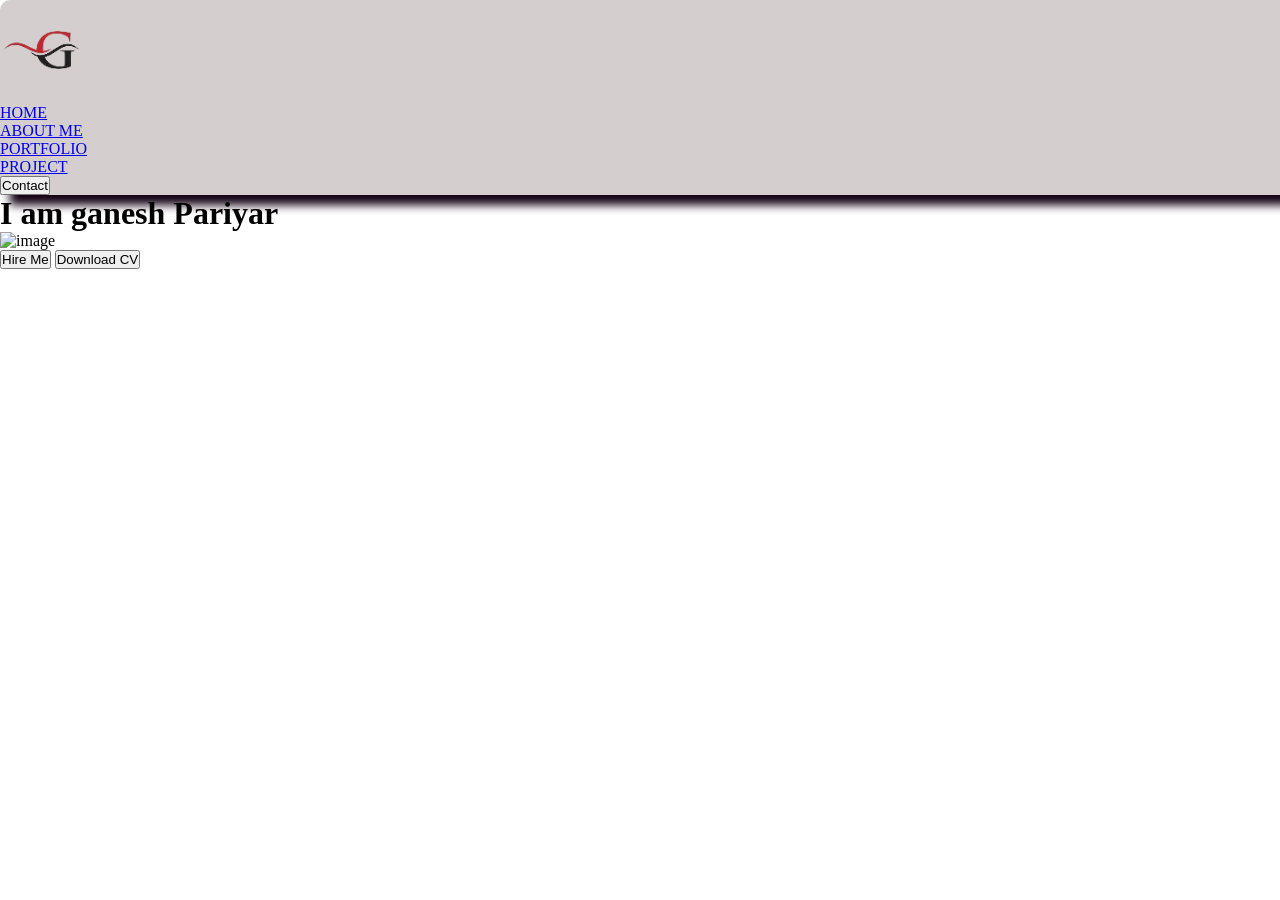
==== 5th day practice/index.html @ 96c0214d "practise 5" ====
<!DOCTYPE html>
<html lang="en">
<head>
    <meta charset="UTF-8">
    <meta name="viewport" content="width=device-width, initial-scale=1.0">
    <title>Document</title>
    <link rel="stylesheet" href="./style.css">
</head>

    <nav>
        <div>
            <img src="./logo.png" alt="logo img">
        </div>
        <ul>
            <li><a href="#">HOME</a></li>
            <li><a href="#">ABOUT ME</a></li>
            <li><a href="#">PORTFOLIO</a></li>
            <li><a href="#">PROJECT</a></li>
        </ul>

        <div>
            <button>Contact</button>
        </div>
    </nav>
<body>
    <div>
        <h1>I am ganesh Pariyar</h1>
    </div>

    <div>
        <img src="./img.jpg" alt=" image">
    </div>
    
    <button>Hire Me</button>
    <button>Download CV</button>
</body>
</html>
---- 5th day practice/style.css ----
*{
    margin: 0;
    padding: 0;
    box-sizing: border-box;
}

nav{
    background-color: #d4cece;
    box-shadow: 10px 10px 10px rgb(20, 2, 20);
    border-radius: 10px 0px 0px 0px;
}

nav div img{
    width: 100px;
}
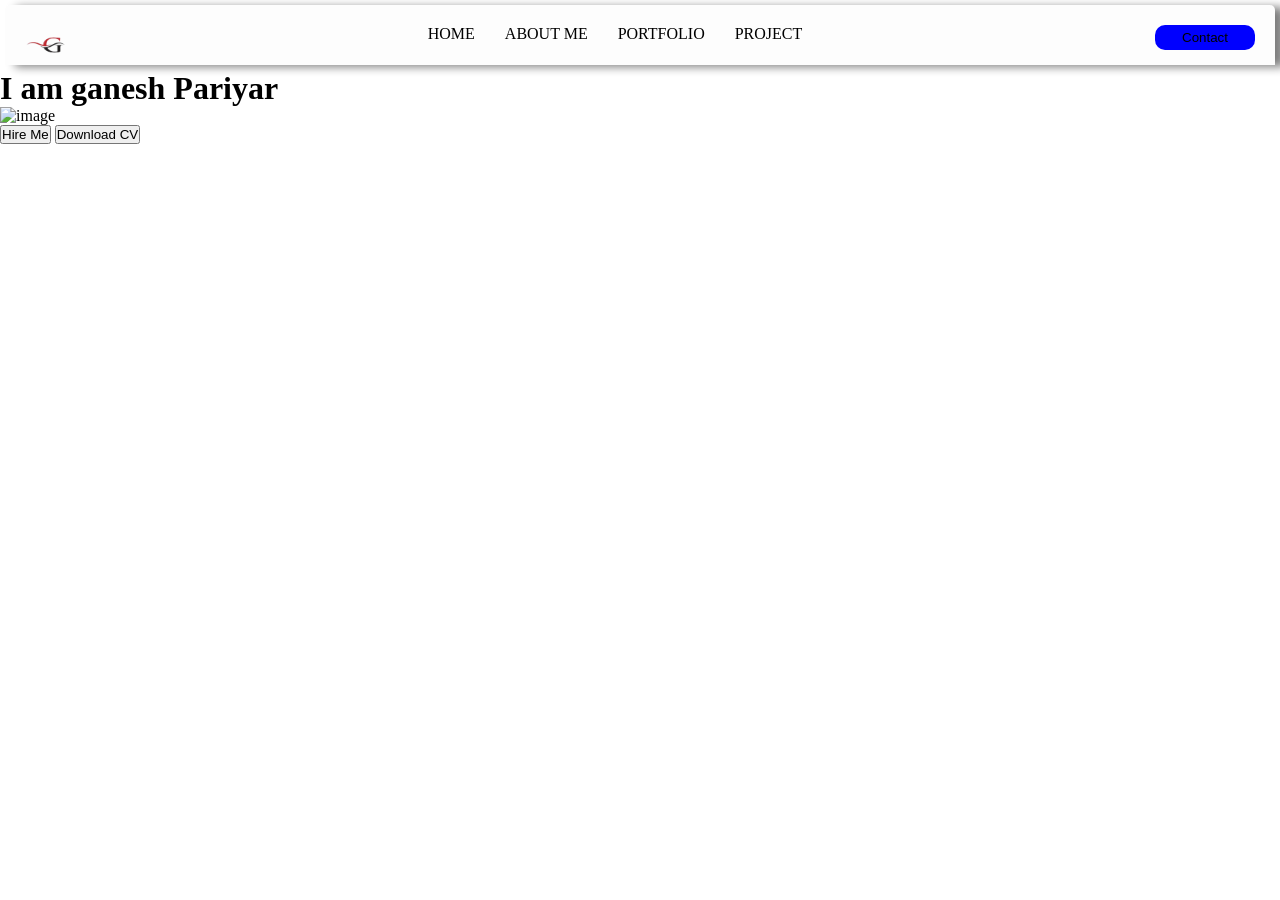
==== commit b1fc4424: "javascript basic" ====
--- a/5th day practice/index.html
+++ b/5th day practice/index.html
@@ -8,7 +8,7 @@
 </head>
 
     <nav>
-        <div>
+        <div class="navbar">
             <img src="./logo.png" alt="logo img">
         </div>
         <ul>
@@ -19,7 +19,7 @@
         </ul>
 
         <div>
-            <button>Contact</button>
+            <button class="contact">Contact</button>
         </div>
     </nav>
 <body>
--- a/5th day practice/style.css
+++ b/5th day practice/style.css
@@ -8,8 +8,48 @@
     background-color: #d4cece;
     box-shadow: 10px 10px 10px rgb(20, 2, 20);
     border-radius: 10px 0px 0px 0px;
+    height: 60px;
 }
 
 nav div img{
+    width: 50px;
+    height: 40px;
+}
+
+ul{
+    display: flex;
+    list-style: none;
+    gap: 30px; 
+}
+
+ul li a{
+    text-decoration: none;
+    color: black;
+}
+
+nav{
+    display: flex;
+    justify-content: space-between;
+    padding: 20px;
+    margin: 5px;
+    background-color: rgb(253, 253, 253);
+    border-radius: 5px 5px 0px 0px;
+    box-shadow: 10px 2px 10px gray;
+    /* flex-direction:row-reve; */
+}
+
+
+nav div button.contact{
+    background-color:blue;
+    border-radius: 10px;
     width: 100px;
+    height: 25px;
+    border: none;
+    transition: background-color 0.3s ease, color 0.3s ease;
+}
+
+nav div button.contact:hover{
+    background-color: black;
+    color: #d4cece;
+    cursor:pointer;
 }
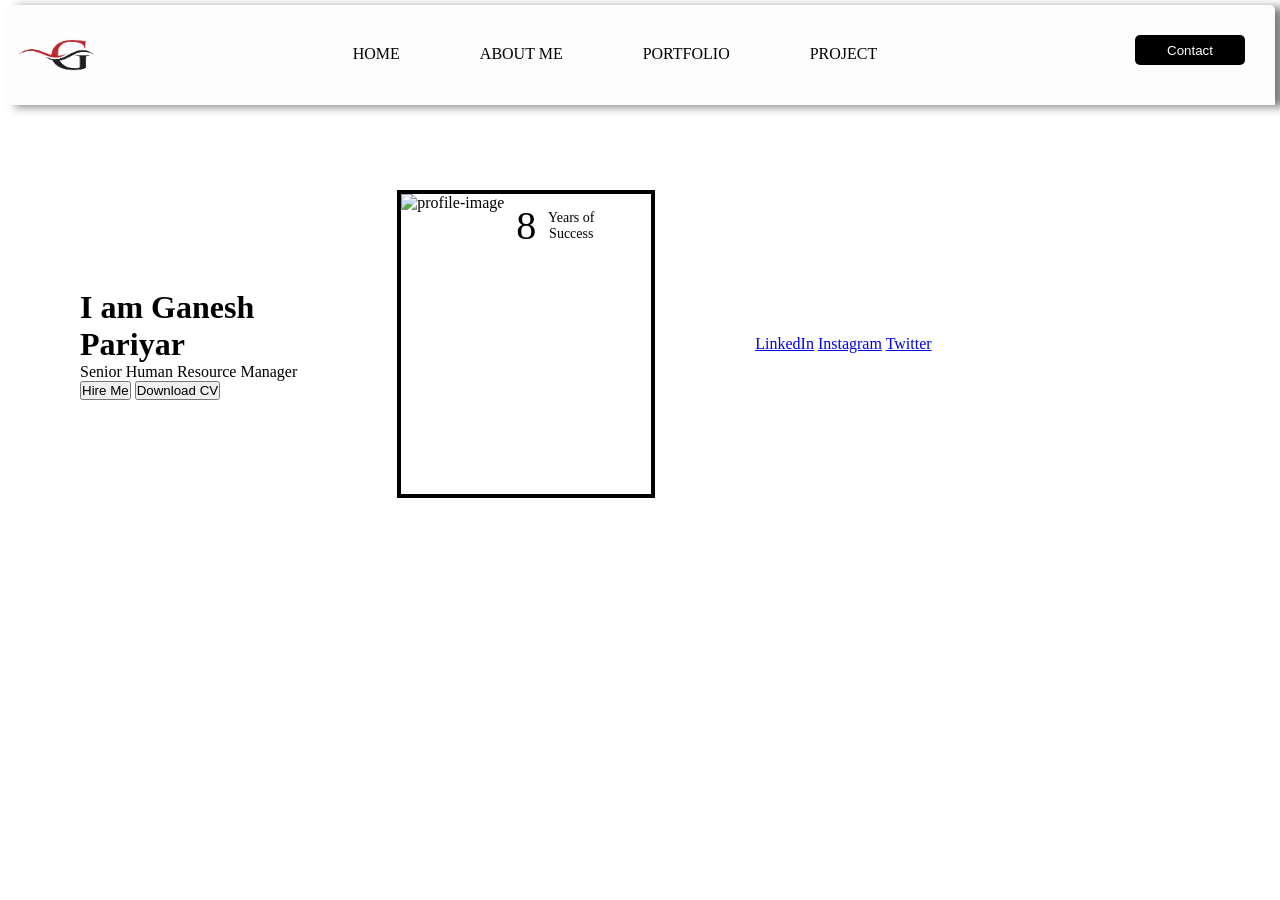
==== commit 852bb60b: "5th day working on it" ====
--- a/5th day practice/index.html
+++ b/5th day practice/index.html
@@ -1,37 +1,52 @@
 <!DOCTYPE html>
 <html lang="en">
-<head>
-    <meta charset="UTF-8">
-    <meta name="viewport" content="width=device-width, initial-scale=1.0">
+  <head>
+    <meta charset="UTF-8" />
+    <meta name="viewport" content="width=device-width, initial-scale=1.0" />
     <title>Document</title>
-    <link rel="stylesheet" href="./style.css">
-</head>
+    <link rel="stylesheet" href="./style.css" />
+  </head>
+  <body>
+    <header>
+      <nav>
+        <img src="./logo.png" alt="logo img" />
 
-    <nav>
-        <div class="navbar">
-            <img src="./logo.png" alt="logo img">
-        </div>
         <ul>
-            <li><a href="#">HOME</a></li>
-            <li><a href="#">ABOUT ME</a></li>
-            <li><a href="#">PORTFOLIO</a></li>
-            <li><a href="#">PROJECT</a></li>
+          <li><a href="#">HOME</a></li>
+          <li><a href="#">ABOUT ME</a></li>
+          <li><a href="#">PORTFOLIO</a></li>
+          <li><a href="#">PROJECT</a></li>
         </ul>
 
-        <div>
-            <button class="contact">Contact</button>
+        <button class="contact">Contact</button>
+      </nav>
+    </header>
+    <div class="main">
+      <div class="name">
+        <h1>
+          I am Ganesh <br />
+          Pariyar
+        </h1>
+        <p>Senior Human Resource Manager</p>
+
+        <div class="button">
+          <button>Hire Me</button>
+          <button>Download CV</button>
         </div>
-    </nav>
-<body>
-    <div>
-        <h1>I am ganesh Pariyar</h1>
+      </div>
+
+      <div class="image-line">
+        <img src="./img.jpg" alt="profile-image" />
+
+        <div class="fixed-box"> 
+            <div class="eight">8</div>Years of Success</div>
+      </div>
+
+      <div class="links">
+        <a href="#">LinkedIn</a>
+        <a href="#">Instagram</a>
+        <a href="#">Twitter</a>
+      </div>
     </div>
-
-    <div>
-        <img src="./img.jpg" alt=" image">
-    </div>
-    
-    <button>Hire Me</button>
-    <button>Download CV</button>
-</body>
-</html>+  </body>
+</html>
--- a/5th day practice/style.css
+++ b/5th day practice/style.css
@@ -1,55 +1,99 @@
-*{
-    margin: 0;
-    padding: 0;
-    box-sizing: border-box;
+* {
+  margin: 0;
+  padding: 0;
+  box-sizing: border-box;
 }
 
-nav{
-    background-color: #d4cece;
-    box-shadow: 10px 10px 10px rgb(20, 2, 20);
-    border-radius: 10px 0px 0px 0px;
-    height: 60px;
+nav {
+  /* height: auto; */
+  display: flex;
+  justify-content: space-between;
+  padding: 10px;
+  margin: 5px;
+  background-color: rgb(253, 253, 253);
+  border-radius: 5px 5px 0px 0px;
+  box-shadow: 10px 2px 10px gray;
+}
+nav img {
+  width: 100px;
+  height: 80px;
+  align-items: center;
 }
 
-nav div img{
-    width: 50px;
-    height: 40px;
+ul {
+  display: flex;
+  list-style: none;
+  gap: 20px;
 }
 
-ul{
-    display: flex;
-    list-style: none;
-    gap: 30px; 
+ul li a {
+  text-decoration: none;
+  color: black;
+  display: flex;
+  justify-content: space-between;
+  align-items: center;
+  margin: 30px;
+}
+ul li a:hover {
+  color: rgb(57, 6, 241);
 }
 
-ul li a{
-    text-decoration: none;
-    color: black;
+button.contact {
+  width: 110px;
+  height: 30px;
+  border-radius: 5px;
+  margin: 20px;
+  background-color: black;
+  color: white;
+  border: none;
 }
 
-nav{
-    display: flex;
-    justify-content: space-between;
-    padding: 20px;
-    margin: 5px;
-    background-color: rgb(253, 253, 253);
-    border-radius: 5px 5px 0px 0px;
-    box-shadow: 10px 2px 10px gray;
-    /* flex-direction:row-reve; */
+button.contact:hover {
+  color: rgb(88, 138, 247);
+  cursor: pointer;
+  border: 2px solid;
 }
 
-
-nav div button.contact{
-    background-color:blue;
-    border-radius: 10px;
-    width: 100px;
-    height: 25px;
-    border: none;
-    transition: background-color 0.3s ease, color 0.3s ease;
+div.main {
+  display: flex;
+  gap: 100px;
+  padding: 80px;
+  align-items: center;
+}
+div.image-line{
+    display: flex;
+    border: 4px solid;
+    color: black;
+    
 }
 
-nav div button.contact:hover{
-    background-color: black;
-    color: #d4cece;
-    cursor:pointer;
-}+div img {
+  width: 250px;
+  height: 300px;
+  border-radius: 0px 100px;
+}
+
+div.fixed-box {
+  height: 50px;
+  width: 110px;
+  text-align: center;
+  margin: 100px;
+  position: absolute;
+  top: 100px;
+  background: white;
+  padding: 10px;
+  font-size: 14px;
+  /* text-align: center; */
+  /* box-shadow: 0 0 50px rgba(0, 0, 0, 0.2); */
+  display: flex;
+  border-radius: 10px;
+}
+
+div.fixed-box div.eight{
+    /* background-color: aqua; */
+    font-size: 40px;
+    display: flex;
+    align-items: center;
+    padding: 5px
+}
+
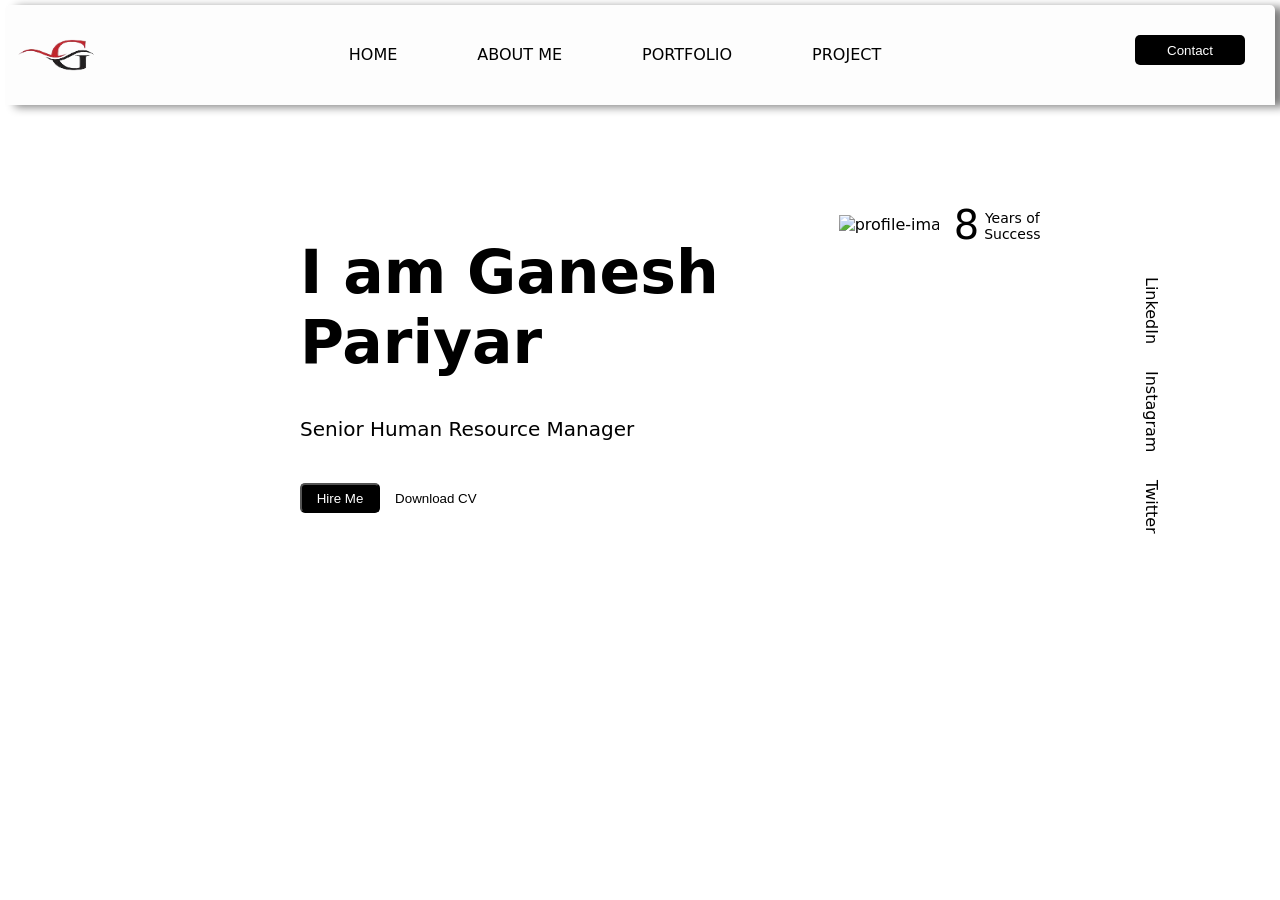
==== commit daa95637: "5th day modify" ====
--- a/5th day practice/index.html
+++ b/5th day practice/index.html
@@ -4,6 +4,9 @@
     <meta charset="UTF-8" />
     <meta name="viewport" content="width=device-width, initial-scale=1.0" />
     <title>Document</title>
+    <link rel="preconnect" href="https://fonts.googleapis.com">
+<link rel="preconnect" href="https://fonts.gstatic.com" crossorigin>
+<link href="https://fonts.googleapis.com/css2?family=Roboto:ital,wght@0,100..900;1,100..900&display=swap" rel="stylesheet">
     <link rel="stylesheet" href="./style.css" />
   </head>
   <body>
@@ -30,22 +33,24 @@
         <p>Senior Human Resource Manager</p>
 
         <div class="button">
-          <button>Hire Me</button>
-          <button>Download CV</button>
+          <button class="hire">Hire Me</button>
+          <button class="download">Download CV</button>
         </div>
       </div>
 
       <div class="image-line">
         <img src="./img.jpg" alt="profile-image" />
 
-        <div class="fixed-box"> 
-            <div class="eight">8</div>Years of Success</div>
-      </div>
+        <div class="fixed-box">
+          <div class="eight">8</div>
+          Years of Success
+        </div>
 
-      <div class="links">
-        <a href="#">LinkedIn</a>
-        <a href="#">Instagram</a>
-        <a href="#">Twitter</a>
+        <div class="links"> <br><br>
+          <a href="#">LinkedIn</a>
+          <a href="#">Instagram</a>
+          <a href="#">Twitter</a>
+        </div>
       </div>
     </div>
   </body>
--- a/5th day practice/style.css
+++ b/5th day practice/style.css
@@ -54,17 +54,60 @@
   border: 2px solid;
 }
 
+body{
+  font-family:system-ui, -apple-system, BlinkMacSystemFont, 'Segoe UI', Roboto, Oxygen, Ubuntu, Cantarell, 'Open Sans', 'Helvetica Neue', sans-serif;
+}
+
 div.main {
   display: flex;
   gap: 100px;
   padding: 80px;
   align-items: center;
+  margin: 30px;
+  margin-left: 200px;
 }
-div.image-line{
-    display: flex;
-    border: 4px solid;
-    color: black;
-    
+
+div.name h1{
+  font-size: 60px;
+  padding: 20px;
+}
+
+div.button{
+  padding: 20px;
+}
+
+button.hire{
+  color: white;
+  background-color: black;
+  border-radius: 5px;
+  width: 80px;
+  height: 30px;
+}
+button.hire:hover{
+  cursor: pointer;
+  border-bottom: white;
+  color: rgb(88, 138, 247);
+}
+
+button.download{
+  color: black;
+  background-color: transparent;
+  border: none;
+  padding: 10px;
+}
+
+button.download:hover{
+  cursor: pointer;
+  color: rgb(88, 138, 247);
+}
+
+div.name p{
+  font-size: 20px;
+  padding: 20px;
+}
+div.image-line {
+  display: flex;
+  gap: 50px;
 }
 
 div img {
@@ -72,6 +115,7 @@
   height: 300px;
   border-radius: 0px 100px;
 }
+
 
 div.fixed-box {
   height: 50px;
@@ -89,11 +133,32 @@
   border-radius: 10px;
 }
 
-div.fixed-box div.eight{
-    /* background-color: aqua; */
-    font-size: 40px;
-    display: flex;
-    align-items: center;
-    padding: 5px
+div.fixed-box div.eight {
+  /* background-color: aqua; */
+  font-size: 40px;
+  display: flex;
+  align-items: center;
+  padding: 5px;
 }
 
+/* div.links {
+} */
+
+div.links a {
+  /* background-color: aqua; */
+  text-decoration: none;
+  display: flex;
+  /* justify-content: space-between; */
+  writing-mode: vertical-rl;
+  padding: 20%;
+  margin-top: 20px;
+  color: black;
+}
+
+div.links a:hover{
+  color: white;
+  /* border: 1px solid; */
+  /* border-color: rgb(19, 223, 111); */
+  background-color: rgb(3, 3, 3);
+  border-radius: 10px;
+}
